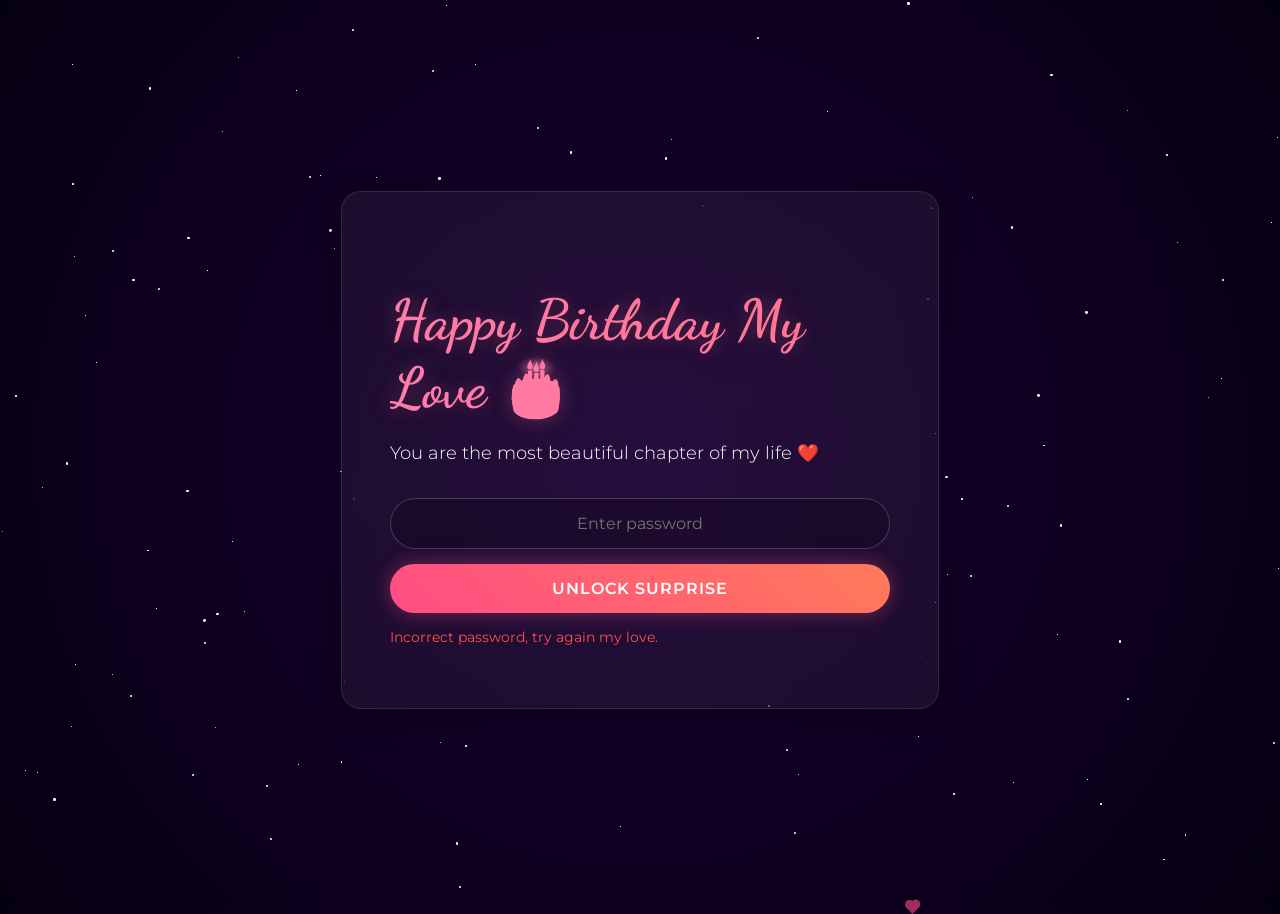
==== index.html @ ed51e330 "Add files via upload" ====
<!DOCTYPE html>
<html lang="en">

<head>
    <meta charset="UTF-8">
    <meta name="viewport" content="width=device-width, initial-scale=1.0">
    <title>Happy Birthday My Love</title>
    <link rel="stylesheet" href="style.css">
    <link
        href="https://fonts.googleapis.com/css2?family=Dancing+Script:wght@700&family=Montserrat:wght@300;400;600&display=swap"
        rel="stylesheet">
</head>

<body>
    <!-- Background animations -->
    <div id="stars"></div>
    <div id="hearts-container"></div>
    <div id="confetti-container"></div>

    <!-- Audio Element -->
    <audio id="bg-music" loop>
        <source src="assets/music/romantic.mp3" type="audio/mpeg">
    </audio>

    <!-- Login Section -->
    <section id="login-section" class="screen active">
        <div class="glass-card text-center">
            <h1 class="title">Happy Birthday My Love 🎂</h1>
            <p class="subtitle">You are the most beautiful chapter of my life ❤️</p>
            <div class="input-group">
                <input type="password" id="password-input" placeholder="Enter password" autocomplete="off">
                <button id="unlock-btn" class="glow-btn">Unlock Surprise</button>
            </div>
            <p id="error-msg" class="hidden">Incorrect password, try again my love.</p>
        </div>
    </section>

    <!-- Surprise Section -->
    <section id="surprise-section" class="screen hidden">
        <canvas id="fireworks-canvas"></canvas>
        <div class="content-wrapper">
            <!-- Countdown -->
            <div class="countdown-glass">
                <h3>Countdown to Your Special Day</h3>
                <div id="countdown" class="timer"></div>
            </div>

            <!-- Gift Box -->
            <div class="gift-container" id="gift-box">
                <div class="gift">
                    <div class="gift-lid"></div>
                    <div class="gift-box-body"></div>
                </div>
            </div>
            <p class="pulse-text" id="gift-instruction">Click to open your gift &hearts;</p>

            <!-- Navigation Links -->
            <div class="nav-links">
                <a href="gallery.html" class="glass-btn">Our Beautiful Memories</a>
                <a href="story.html" class="glass-btn">Our Love Story</a>
                <button id="read-letter-btn" class="glass-btn">Read My Letter ❤️</button>
            </div>
        </div>
    </section>

    <!-- Gift Opened Modal -->
    <div id="gift-modal" class="modal hidden">
        <div class="modal-content glass-card">
            <span class="close-btn" id="close-gift">&times;</span>
            <div class="media-container">
                <!-- Video Section -->
                <div class="video-wrapper">
                    <video controls id="surprise-video">
                        <source src="assets/videos/surprise.mp4" type="video/mp4">
                        Your browser does not support the video tag.
                    </video>
                </div>
                <!-- Slideshow Section -->
                <div class="slideshow-wrapper">
                    <img id="slide-img" src="assets/images/placeholder1.jpg" alt="Love memory">
                </div>
            </div>
        </div>
    </div>

    <!-- Love Letter Popup -->
    <div id="letter-modal" class="modal hidden">
        <div class="modal-content glass-card letter-style">
            <span class="close-btn" id="close-letter">&times;</span>
            <h2 class="letter-title">My Dearest,</h2>
            <div class="letter-body">
                <p>Happy Birthday to the most amazing person in my life.</p>
                <p>Every day with you feels like a dream come true. Your smile lights up my darkest days, and your love
                    gives me strength.</p>
                <p>I created this little surprise for you to remind you of how much you mean to me. You are truly the
                    most beautiful chapter of my life.</p>
                <p>I promise to love you, cherish you, and stand by your side forever.</p>
                <p class="signature">Forever Yours, <br>❤️</p>
            </div>
        </div>
    </div>

    <script src="script.js"></script>
</body>

</html>
---- style.css ----
:root {
     --primary-glow: #ff4d85;
     --secondary-glow: #a855f7;
     --glass-bg: rgba(255, 255, 255, 0.05);
     --glass-border: rgba(255, 255, 255, 0.1);
     --text-primary: #ffffff;
     --font-heading: 'Dancing Script', cursive;
     --font-body: 'Montserrat', sans-serif;
 }

 body,
 html {
     margin: 0;
     padding: 0;
     width: 100%;
     height: 100%;
     font-family: var(--font-body);
     color: var(--text-primary);
     overflow: hidden;
     background: radial-gradient(circle at center, #1b0033 0%, #050011 100%);
 }

 #stars,
 #hearts-container,
 #confetti-container {
     position: absolute;
     top: 0;
     left: 0;
     width: 100%;
     height: 100%;
     pointer-events: none;
     z-index: 0;
 }

 .screen {
     position: absolute;
     top: 0;
     left: 0;
     width: 100%;
     height: 100%;
     display: flex;
     justify-content: center;
     align-items: center;
     flex-direction: column;
     z-index: 10;
     transition: opacity 1s ease-in-out, visibility 1s ease-in-out;
 }

 .screen.hidden {
     opacity: 0;
     visibility: hidden;
     pointer-events: none;
 }

 .screen.active {
     opacity: 1;
     visibility: visible;
     pointer-events: auto;
 }

 /* Glasscard */
 .glass-card {
     background: var(--glass-bg);
     backdrop-filter: blur(15px);
     -webkit-backdrop-filter: blur(15px);
     border: 1px solid var(--glass-border);
     border-radius: 20px;
     padding: 3rem;
     box-shadow: 0 8px 32px 0 rgba(0, 0, 0, 0.37);
     max-width: 500px;
     width: 90%;
 }

 /* Typography */
 .title {
     font-family: var(--font-heading);
     font-size: 3.5rem;
     margin-bottom: 1rem;
     background: linear-gradient(45deg, #ff7eb3, #ff758c);
     -webkit-background-clip: text;
     background-clip: text;
     -webkit-text-fill-color: transparent;
     text-shadow: 0 0 20px rgba(255, 117, 140, 0.3);
 }

 .subtitle {
     font-size: 1.1rem;
     margin-bottom: 2rem;
     font-weight: 300;
     line-height: 1.5;
 }

 /* Input group */
 .input-group {
     display: flex;
     flex-direction: column;
     gap: 15px;
 }

 #password-input {
     padding: 15px 20px;
     border-radius: 30px;
     border: 1px solid rgba(255, 255, 255, 0.2);
     background: rgba(0, 0, 0, 0.2);
     color: white;
     font-family: var(--font-body);
     font-size: 1rem;
     text-align: center;
     outline: none;
     transition: all 0.3s ease;
 }

 #password-input:focus {
     border-color: var(--primary-glow);
     box-shadow: 0 0 15px rgba(255, 77, 133, 0.5);
 }

 .glow-btn,
 .glass-btn {
     padding: 15px 30px;
     border-radius: 30px;
     border: none;
     font-family: var(--font-body);
     font-weight: 600;
     font-size: 1rem;
     cursor: pointer;
     transition: all 0.3s ease;
     text-transform: uppercase;
     letter-spacing: 1px;
 }

 .glow-btn {
     background: linear-gradient(45deg, #ff4d85, #ff7a59);
     color: white;
     box-shadow: 0 0 20px rgba(255, 77, 133, 0.4);
 }

 .glow-btn:hover {
     transform: translateY(-2px);
     box-shadow: 0 0 30px rgba(255, 77, 133, 0.6);
 }

 .glass-btn {
     background: rgba(255, 255, 255, 0.1);
     color: white;
     border: 1px solid rgba(255, 255, 255, 0.2);
     backdrop-filter: blur(5px);
     text-decoration: none;
     display: inline-block;
     text-align: center;
 }

 .glass-btn:hover {
     background: rgba(255, 255, 255, 0.2);
     transform: translateY(-2px);
     box-shadow: 0 5px 15px rgba(0, 0, 0, 0.3);
 }

 #error-msg {
     color: #ff4d4d;
     margin-top: 15px;
     font-size: 0.9rem;
     animation: shake 0.5s ease-in-out;
 }

 @keyframes shake {

     0%,
     100% {
         transform: translateX(0);
     }

     25% {
         transform: translateX(-5px);
     }

     50% {
         transform: translateX(5px);
     }

     75% {
         transform: translateX(-5px);
     }
 }

 /* Surprise Section */
 #fireworks-canvas {
     position: absolute;
     top: 0;
     left: 0;
     width: 100%;
     height: 100%;
     z-index: 1;
     pointer-events: none;
 }

 .content-wrapper {
     z-index: 2;
     display: flex;
     flex-direction: column;
     align-items: center;
     gap: 40px;
     height: 100%;
     justify-content: center;
     position: relative;
 }

 /* Gift Box */
 .gift-container {
     cursor: pointer;
     position: relative;
     width: 150px;
     height: 150px;
     transition: transform 0.3s ease;
     margin-top: 20px;
 }

 .gift-container:hover {
     transform: scale(1.05);
 }

 .gift {
     width: 100%;
     height: 100%;
     position: relative;
 }

 .gift-box-body {
     width: 120px;
     height: 100px;
     background: linear-gradient(135deg, #ff4d85, #ff7a59);
     position: absolute;
     bottom: 0;
     left: 15px;
     border-radius: 5px;
     box-shadow: 0 0 30px rgba(255, 65, 108, 0.6);
 }

 .gift-lid {
     width: 130px;
     height: 30px;
     background: linear-gradient(135deg, #ff4d85, #ff7a59);
     position: absolute;
     bottom: 95px;
     left: 10px;
     border-radius: 5px;
     box-shadow: 0 5px 15px rgba(0, 0, 0, 0.4);
     transition: transform 0.8s cubic-bezier(0.175, 0.885, 0.32, 1.275);
     transform-origin: bottom right;
     z-index: 2;
 }

 /* Ribbons */
 .gift-box-body::before {
     content: '';
     position: absolute;
     width: 20px;
     height: 100%;
     background: #ffd700;
     left: 50%;
     transform: translateX(-50%);
     box-shadow: 0 0 10px rgba(255, 215, 0, 0.5);
 }

 .gift-lid::before {
     content: '';
     position: absolute;
     width: 20px;
     height: 100%;
     background: #ffd700;
     left: 50%;
     transform: translateX(-50%);
 }

 .gift-container.opened .gift-lid {
     transform: rotate(110deg) translate(20px, -20px);
     opacity: 0;
 }

 .pulse-text {
     animation: pulse 2s infinite;
     font-family: var(--font-heading);
     font-size: 1.8rem;
     margin-top: 10px;
     color: #ff7eb3;
     text-shadow: 0 0 10px rgba(255, 126, 179, 0.6);
 }

 @keyframes pulse {
     0% {
         opacity: 0.6;
         transform: scale(1);
     }

     50% {
         opacity: 1;
         transform: scale(1.05);
     }

     100% {
         opacity: 0.6;
         transform: scale(1);
     }
 }

 /* Nav Links */
 .nav-links {
     display: flex;
     gap: 15px;
     flex-wrap: wrap;
     justify-content: center;
     margin-top: 20px;
 }

 /* Modals */
 .modal {
     position: fixed;
     top: 0;
     left: 0;
     width: 100%;
     height: 100%;
     background: rgba(0, 0, 0, 0.85);
     z-index: 100;
     display: flex;
     justify-content: center;
     align-items: center;
     transition: opacity 0.5s ease, visibility 0.5s;
     backdrop-filter: blur(10px);
 }

 .modal.hidden {
     opacity: 0;
     visibility: hidden;
 }

 .modal-content {
     position: relative;
     max-width: 800px;
     width: 90%;
     max-height: 90vh;
     overflow-y: auto;
     border: 1px solid rgba(255, 126, 179, 0.3);
     box-shadow: 0 0 50px rgba(255, 77, 133, 0.2);
 }

 .close-btn {
     position: absolute;
     top: 15px;
     right: 20px;
     font-size: 2rem;
     color: white;
     cursor: pointer;
     transition: color 0.3s;
     z-index: 10;
 }

 .close-btn:hover {
     color: #ff4d85;
 }

 .media-container {
     display: flex;
     flex-direction: column;
     gap: 20px;
     align-items: center;
 }

 .video-wrapper,
 .slideshow-wrapper {
     width: 100%;
     display: flex;
     justify-content: center;
 }

 video {
     width: 100%;
     max-width: 600px;
     border-radius: 10px;
     box-shadow: 0 0 20px rgba(255, 255, 255, 0.1);
 }

 .slideshow-wrapper img {
     width: 100%;
     max-width: 600px;
     border-radius: 10px;
     box-shadow: 0 0 20px rgba(255, 255, 255, 0.1);
     transition: opacity 0.5s;
 }

 .letter-style {
     background: rgba(20, 0, 10, 0.8);
     border-radius: 15px;
     padding: 3rem;
     text-align: left;
 }

 .letter-title {
     font-family: var(--font-heading);
     color: #ff7eb3;
     font-size: 2.5rem;
     margin-bottom: 20px;
     text-align: center;
 }

 .letter-body p {
     font-size: 1.1rem;
     line-height: 1.8;
     margin-bottom: 15px;
     color: #f0f0f0;
 }

 .signature {
     font-family: var(--font-heading);
     font-size: 2.5rem;
     color: #ff7eb3;
     margin-top: 30px;
     text-align: right;
 }

 /* Countdown */
 .countdown-glass {
     background: var(--glass-bg);
     padding: 20px 40px;
     border-radius: 20px;
     border: 1px solid var(--glass-border);
     text-align: center;
     backdrop-filter: blur(10px);
     box-shadow: 0 0 20px rgba(168, 85, 247, 0.2);
 }

 .countdown-glass h3 {
     margin: 0 0 15px 0;
     font-weight: 300;
     font-size: 1.2rem;
     color: #e0e0e0;
 }

 .timer {
     display: flex;
     gap: 20px;
     font-size: 2rem;
     font-weight: 600;
     font-family: monospace;
     color: white;
     justify-content: center;
 }

 .timer div {
     display: flex;
     flex-direction: column;
     align-items: center;
     background: rgba(0, 0, 0, 0.3);
     padding: 10px;
     border-radius: 10px;
     min-width: 60px;
 }

 .timer span {
     font-size: 0.8rem;
     font-family: var(--font-body);
     font-weight: 300;
     margin-top: 5px;
     text-transform: uppercase;
     color: #ff7eb3;
 }

 /* Hearts animation */
 .heart {
     position: absolute;
     width: 15px;
     height: 15px;
     background: #ff4d85;
     transform: rotate(-45deg);
     animation: floatHeart 10s linear infinite;
     opacity: 0.6;
 }

 .heart::before,
 .heart::after {
     content: '';
     position: absolute;
     width: 15px;
     height: 15px;
     background: #ff4d85;
     border-radius: 50%;
 }

 .heart::before {
     top: -7.5px;
     left: 0;
 }

 .heart::after {
     top: 0;
     left: 7.5px;
 }

 @keyframes floatHeart {
     0% {
         transform: rotate(-45deg) translateY(0) scale(1);
         opacity: 0;
     }

     20% {
         opacity: 0.6;
     }

     80% {
         opacity: 0.6;
     }

     100% {
         transform: rotate(-45deg) translateY(-1000px) scale(0.5);
         opacity: 0;
     }
 }

 /* Stars */
 .star {
     position: absolute;
     background: white;
     border-radius: 50%;
     animation: twinkle varies infinite;
 }

 @keyframes twinkle {

     0%,
     100% {
         opacity: 0.2;
         transform: scale(0.8);
     }

     50% {
         opacity: 1;
         transform: scale(1.2);
         box-shadow: 0 0 10px rgba(255, 255, 255, 0.8);
     }
 }

 /* Responsive */
 @media (max-width: 600px) {
     .title {
         font-size: 2.5rem;
     }

     .timer {
         font-size: 1.2rem;
         gap: 10px;
     }

     .timer div {
         min-width: 50px;
         padding: 5px;
     }

     .glass-card {
         padding: 2rem;
     }

     .nav-links {
         flex-direction: column;
         width: 100%;
     }

     .glass-btn,
     .glow-btn {
         width: 100%;
         box-sizing: border-box;
         text-align: center;
     }
 }

 /* Base page container for gallery and story */
 .page-container {
     position: relative;
     z-index: 10;
     min-height: 100vh;
     padding: 3rem 1rem;
     display: flex;
     flex-direction: column;
     align-items: center;
 }

 .page-header {
     text-align: center;
     margin-bottom: 4rem;
 }

 /* Gallery Grid */
 .gallery-grid {
     display: grid;
     grid-template-columns: repeat(auto-fit, minmax(280px, 1fr));
     gap: 2rem;
     width: 100%;
     max-width: 1200px;
     padding: 0 1rem;
 }

 .photo-card {
     background: var(--glass-bg);
     border: 1px solid var(--glass-border);
     border-radius: 15px;
     overflow: hidden;
     position: relative;
     aspect-ratio: 1;
     cursor: pointer;
     box-shadow: 0 10px 30px rgba(0, 0, 0, 0.5);
 }

 .photo-card img {
     width: 100%;
     height: 100%;
     object-fit: cover;
     transition: transform 0.5s ease;
 }

 .photo-card:hover img {
     transform: scale(1.1);
 }

 .photo-overlay {
     position: absolute;
     bottom: -100%;
     left: 0;
     width: 100%;
     background: linear-gradient(transparent, rgba(255, 77, 133, 0.9));
     color: white;
     text-align: center;
     padding: 2rem 1rem 1rem 1rem;
     box-sizing: border-box;
     font-size: 1.2rem;
     font-family: var(--font-heading);
     transition: bottom 0.4s ease;
 }

 .photo-card:hover .photo-overlay {
     bottom: 0;
 }

 /* Timeline */
 .timeline {
     position: relative;
     max-width: 1000px;
     margin: 0 auto;
     width: 100%;
     padding: 0 1rem;
 }

 .timeline::after {
     content: '';
     position: absolute;
     width: 4px;
     background: rgba(255, 77, 133, 0.5);
     top: 0;
     bottom: 0;
     left: 50%;
     margin-left: -2px;
     border-radius: 2px;
 }

 .timeline-item {
     padding: 10px 40px;
     position: relative;
     background-color: inherit;
     width: 50%;
     box-sizing: border-box;
 }

 .timeline-item::after {
     content: '';
     position: absolute;
     width: 20px;
     height: 20px;
     right: -10px;
     background-color: #ff7eb3;
     border: 4px solid #1b0033;
     top: 15px;
     border-radius: 50%;
     z-index: 1;
     box-shadow: 0 0 10px #ff7eb3;
 }

 .left {
     left: 0;
 }

 .right {
     left: 50%;
 }

 .right::after {
     left: -10px;
 }

 .timeline-date {
     color: #ff7eb3;
     font-family: var(--font-heading);
     font-size: 1.5rem;
     margin-bottom: 10px;
     margin-top: 0;
 }

 .timeline-content {
     position: relative;
     border-radius: 20px;
 }

 .timeline-content h2 {
     margin-top: 0;
     font-size: 1.5rem;
 }

 @media screen and (max-width: 768px) {
     .timeline::after {
         left: 31px;
     }

     .timeline-item {
         width: 100%;
         padding-left: 70px;
         padding-right: 25px;
     }

     .timeline-item::after {
         left: 21px;
     }

     .right {
         left: 0%;
     }
 }
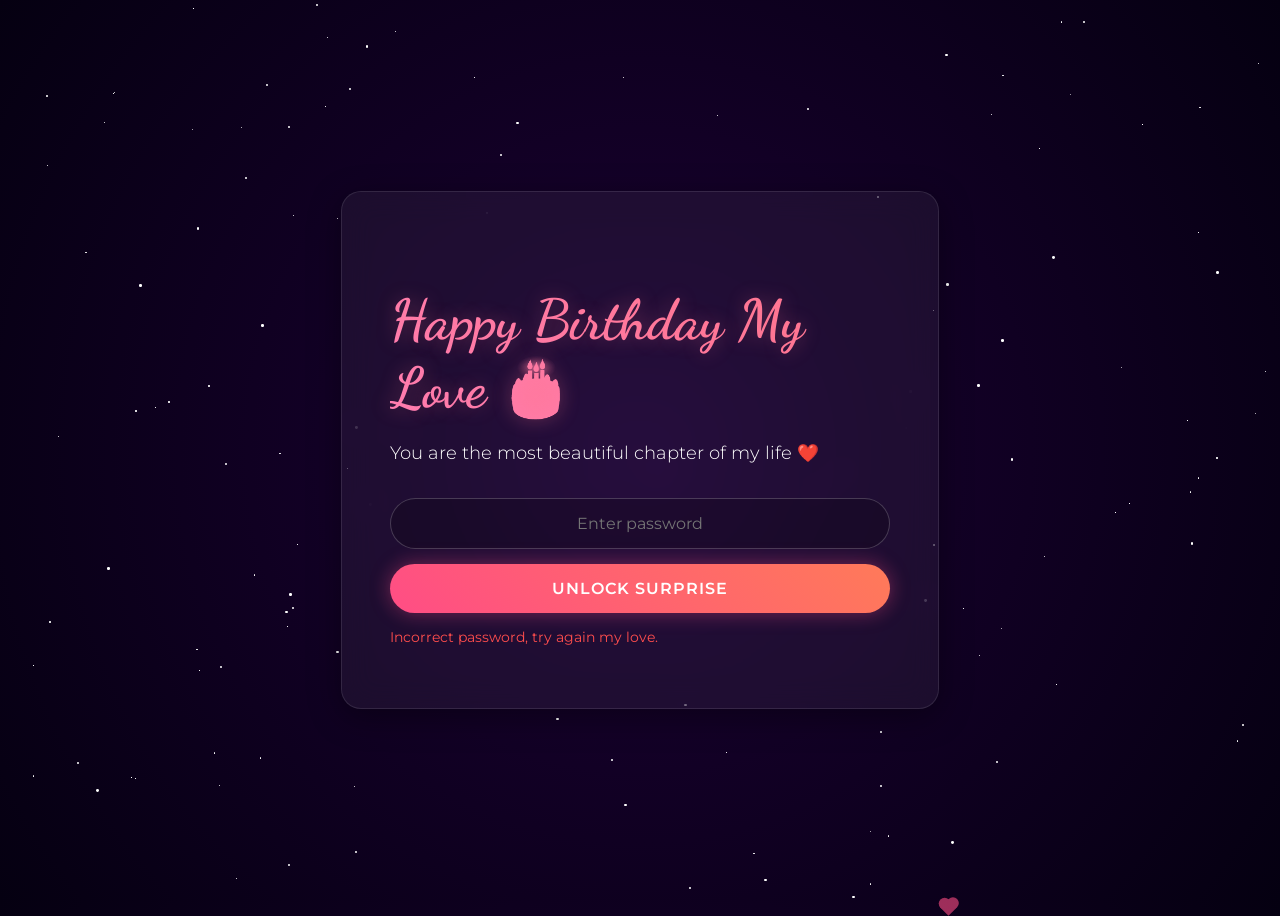
==== commit d8a0425d: "Update audio, video, and image source paths" ====
--- a/index.html
+++ b/index.html
@@ -19,7 +19,7 @@
 
     <!-- Audio Element -->
     <audio id="bg-music" loop>
-        <source src="assets/music/romantic.mp3" type="audio/mpeg">
+        <source src="romantic.mp3" type="audio/mpeg">
     </audio>
 
     <!-- Login Section -->
@@ -71,13 +71,13 @@
                 <!-- Video Section -->
                 <div class="video-wrapper">
                     <video controls id="surprise-video">
-                        <source src="assets/videos/surprise.mp4" type="video/mp4">
+                        <source src="surprise.mp4" type="video/mp4">
                         Your browser does not support the video tag.
                     </video>
                 </div>
                 <!-- Slideshow Section -->
                 <div class="slideshow-wrapper">
-                    <img id="slide-img" src="assets/images/placeholder1.jpg" alt="Love memory">
+                    <img id="slide-img" src="placeholder1.jpg" alt="Love memory">
                 </div>
             </div>
         </div>
@@ -103,4 +103,4 @@
     <script src="script.js"></script>
 </body>
 
-</html>+</html>
